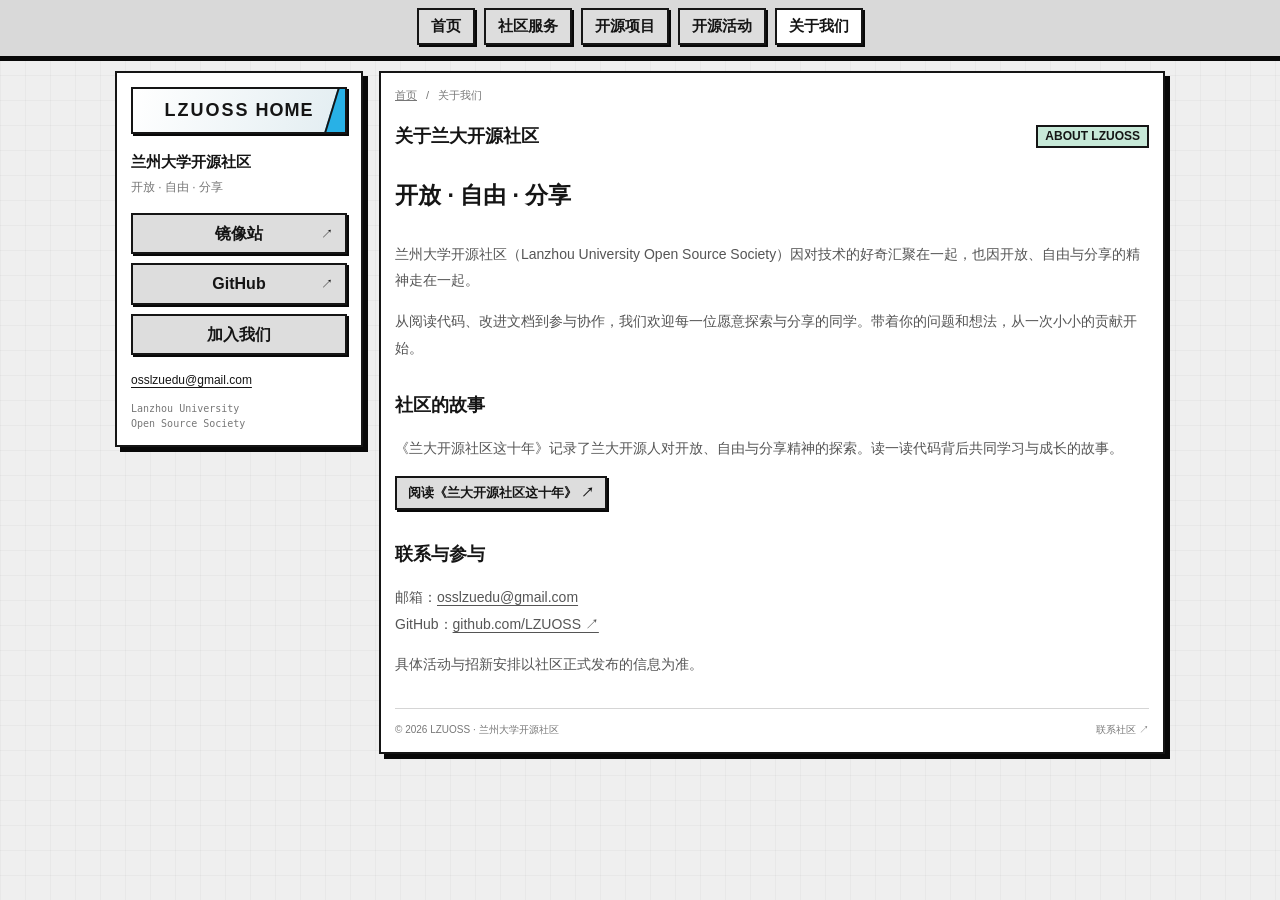
==== about.html @ da57631e "Update Site source" ====
<!doctype html>
<html lang="zh-CN"><head><meta charset="UTF-8"><meta name="viewport" content="width=device-width, initial-scale=1"><title>关于我们 · 兰州大学开源社区</title><meta name="description" content="兰州大学开源社区。镜像服务、开源项目与开源活动日历。"><meta name="theme-color" content="#dddddd"><link rel="icon" href="assets/oss-logo.png"><link rel="stylesheet" href="assets/style.css"><script src="assets/common.js" defer></script></head>
<body><a class="skip" href="#main">跳转至主要内容</a>
<header class="topbar"><nav aria-label="主导航"><a class="category" href="index.html">首页</a><a class="category" href="services.html">社区服务</a><a class="category" href="projects.html">开源项目</a><a class="category" href="events.html">开源活动</a><a class="category active" href="about.html" aria-current="page">关于我们</a></nav></header>
<div class="layout"><aside class="sidebar panel" aria-label="社区导航"><a class="wordmark" href="index.html" aria-label="兰州大学开源社区首页">LZUOSS<span> HOME</span></a><p class="sidebar-intro">兰州大学开源社区<br><span>开放 · 自由 · 分享</span></p><nav class="side-nav" aria-label="快捷导航"><a class="side-button" href="https://mirror.lzu.edu.cn/" target="_blank" rel="noopener noreferrer">镜像站 <span>↗</span></a><a class="side-button" href="https://github.com/LZUOSS" target="_blank" rel="noopener noreferrer">GitHub <span>↗</span></a><button class="side-button" id="join-button">加入我们</button></nav><a class="sidebar-email" href="mailto:osslzuedu@gmail.com">osslzuedu@gmail.com</a><p class="sidebar-english">Lanzhou University<br>Open Source Society</p></aside>
<main class="panel content" id="main"><nav class="breadcrumb" aria-label="当前位置"><a href="index.html">首页</a><span>/</span><span aria-current="page">关于我们</span></nav><div class="content-heading"><h1>关于兰大开源社区</h1><span class="badge">ABOUT LZUOSS</span></div><div class="about-body"><p class="home-lead">开放 · 自由 · 分享</p><p>兰州大学开源社区（Lanzhou University Open Source Society）因对技术的好奇汇聚在一起，也因开放、自由与分享的精神走在一起。</p><p>从阅读代码、改进文档到参与协作，我们欢迎每一位愿意探索与分享的同学。带着你的问题和想法，从一次小小的贡献开始。</p><h2>社区的故事</h2><p>《兰大开源社区这十年》记录了兰大开源人对开放、自由与分享精神的探索。读一读代码背后共同学习与成长的故事。</p><a class="action" href="https://github.com/LZUOSS/lzuoss-decade" target="_blank" rel="noopener noreferrer">阅读《兰大开源社区这十年》 ↗</a><h2>联系与参与</h2><p>邮箱：<a href="mailto:osslzuedu@gmail.com">osslzuedu@gmail.com</a><br>GitHub：<a href="https://github.com/LZUOSS" target="_blank" rel="noopener noreferrer">github.com/LZUOSS ↗</a></p><p>具体活动与招新安排以社区正式发布的信息为准。</p></div><footer class="content-footer"><span>© 2026 LZUOSS · 兰州大学开源社区</span><a href="mailto:osslzuedu@gmail.com">联系社区 ↗</a></footer></main></div>
<dialog id="join-dialog" aria-labelledby="join-title"><div class="dialog-heading"><h2 id="join-title">加入兰大开源社区</h2><button id="close-dialog" aria-label="关闭">×</button></div><p>从阅读一个项目、提出一个问题开始。<br>带着你的好奇心，和我们一起探索开源。</p><a class="action" href="https://github.com/LZUOSS" target="_blank" rel="noopener noreferrer">访问社区 GitHub ↗</a><p class="contact">联系邮箱：<a href="mailto:osslzuedu@gmail.com">osslzuedu@gmail.com</a></p></dialog>
</body></html>
---- assets/style.css ----
:root{--ink:#151515;--gray:#ddd;--mint:#c7e9d8;--blue:#28b1e6;--border:2px solid var(--ink);--shadow:5px 5px 0 #080808}*{box-sizing:border-box}body{margin:0;background-color:#efefef;background-image:linear-gradient(#00000008 1px,transparent 1px),linear-gradient(90deg,#00000008 1px,transparent 1px);background-size:25px 25px;color:var(--ink);font-family:Arial,"PingFang SC","Microsoft YaHei",sans-serif;font-size:16px;line-height:1.6}button,input{font:inherit;color:inherit}button,a{ -webkit-tap-highlight-color:transparent}button{cursor:pointer}a{color:inherit;text-decoration:none}button,a,input{border-radius:0}button:focus-visible,a:focus-visible,input:focus-visible{outline:3px solid var(--blue);outline-offset:4px}button:disabled{cursor:default;color:#888;border-color:#888;box-shadow:2px 2px 0 #888;background:#fff}button:not(:disabled):hover,.side-button:hover,.action:hover{background:#e4f2f7}button:not(:disabled):active,.side-button:active,.action:active{transform:translate(2px,2px);box-shadow:1px 1px 0 #000}.skip{position:fixed;left:12px;top:-80px;z-index:10;padding:8px;background:#fff;border:var(--border)}.skip:focus{top:10px}.topbar{background:#d9d9d9;border-bottom:5px solid #080808;min-height:58px;padding:8px 20px 11px}.topbar nav{display:flex;justify-content:center;gap:9px;flex-wrap:wrap}.category{border:var(--border);background:var(--gray);box-shadow:2px 2px 0 #080808;padding:4px 12px;font-size:15px;font-weight:700;line-height:1.65}.category.active{background:#fff}.layout{max-width:1050px;margin:10px auto 30px;display:grid;grid-template-columns:248px minmax(0,1fr);gap:16px;align-items:start}.panel{background:#fff;border:var(--border);box-shadow:var(--shadow)}.sidebar{padding:14px;position:sticky;top:12px}.wordmark{display:block;position:relative;isolation:isolate;overflow:hidden;background:linear-gradient(110deg,#fff,#e2edf1);border:var(--border);box-shadow:2px 2px 0 #080808;padding:7px 9px;text-align:center;font-size:18px;letter-spacing:2px;font-weight:900;margin-bottom:16px}.wordmark:after{content:"";background:var(--blue);position:absolute;right:-8px;top:-2px;width:20px;height:calc(100% + 4px);border-left:2px solid;transform:skew(-17deg);z-index:-1}.wordmark span{letter-spacing:1px}.side-nav{display:flex;flex-direction:column;gap:9px}.side-button{display:block;border:var(--border);background:var(--gray);box-shadow:2px 2px 0 #080808;text-align:center;font-weight:700;padding:6px 10px;line-height:1.6;position:relative;width:100%;font-size:16px}.side-button.selected{background:#fff;box-shadow:none}.side-button span{position:absolute;right:12px;font-weight:400;font-size:12px;top:10px}.sidebar-note{font-size:13px;color:#6b6b6b;margin:15px 0 0}.sidebar-english{font-family:monospace;font-size:10px;color:#777;line-height:1.5;margin:8px 0 0}.content{padding:14px;min-width:0}.content-heading{display:flex;align-items:center;justify-content:space-between;gap:12px}.content h1{font-size:18px;line-height:1.6;margin:0;font-weight:700}.badge{display:inline-block;white-space:nowrap;background:var(--mint);border:var(--border);font-size:12px;font-weight:700;line-height:1.4;padding:1px 7px}.subtitle{font-size:12px;color:#707070;margin:3px 0 8px}.sort-area{margin-bottom:20px}.sort-label{display:block;font-size:12px;color:#666;line-height:1.4;margin:0 0 3px}.sort-controls{display:inline-flex;border:var(--border);background:#e7e7e7;padding:2px;box-shadow:2px 2px 0 #080808;max-width:100%;flex-wrap:wrap}.sort-controls button{font-size:13px;line-height:1.6;font-weight:700;background:transparent;border:2px solid transparent;padding:3px 8px}.sort-controls button.active{border-color:#151515;background:#fff}.entry{border:var(--border);box-shadow:var(--shadow);background:#fff;padding:14px;margin-bottom:25px}.entry-heading{display:flex;align-items:center;gap:12px;flex-wrap:wrap}.author{font-size:15px;font-weight:700;background:#f6f6f6;border:var(--border);box-shadow:2px 2px 0 #080808;line-height:1.6;padding:4px 10px;flex-shrink:0}.entry h2{font-size:17px;line-height:1.6;margin:0;flex:1}.entry .badge{margin-left:auto;font-size:11px;padding:0 7px}.entry-description{margin:12px 0 14px;font-size:15px;line-height:1.7;overflow-wrap:anywhere}.entry-meta{font-size:12px;color:#777;margin-bottom:7px;display:flex;gap:16px;flex-wrap:wrap}.entry-actions{display:flex;gap:8px;align-items:center;flex-wrap:wrap}.action{border:var(--border);box-shadow:2px 2px 0 #080808;padding:5px 11px;font-weight:700;font-size:14px;line-height:1.6;background:var(--gray);display:inline-block}.action.primary{background:#f5f5f5}.entry-details{font-size:13px;background:#f2f2f2;border:var(--border);padding:12px;margin-top:14px;overflow-wrap:anywhere}.entry-details p{margin:0 0 6px}.entry-details a{color:#155f83;text-decoration:underline;text-underline-offset:3px}.pagination{display:flex;gap:10px;align-items:center;margin-top:-10px}.pagination button{border:var(--border);background:var(--gray);box-shadow:2px 2px 0 #080808;padding:5px 12px;font-weight:700;font-size:15px;line-height:1.6}.pagination span{font-size:14px}.content-footer{display:flex;justify-content:space-between;gap:10px;border-top:1px solid #d5d5d5;padding-top:13px;margin-top:20px;font-size:10px;color:#777}.content-footer a:hover{text-decoration:underline}#search-box{border:var(--border);background:#eef6f8;padding:12px;margin:12px 0 15px}#search-box label{font-size:13px;font-weight:bold}.search-row{display:flex;gap:8px;margin-top:7px}input{width:100%;min-width:0;background:#fff;border:var(--border);padding:6px 8px;font-size:14px}.search-row button{border:var(--border);background:#ddd;font-size:13px;white-space:nowrap;padding:4px 10px}#empty{border:var(--border);padding:24px;font-size:14px;margin-bottom:25px}dialog{border:var(--border);box-shadow:7px 7px 0 #000;background:#fff;max-width:480px;width:calc(100% - 40px);padding:22px}dialog::backdrop{background:#0005}.dialog-heading{display:flex;align-items:center;justify-content:space-between;gap:20px}.dialog-heading h2{margin:0;font-size:20px}.dialog-heading button{border:var(--border);background:#ddd;font-size:22px;line-height:1;width:32px;height:32px}dialog p{font-size:14px;line-height:1.9}dialog .contact{font-size:12px;margin-bottom:0;overflow-wrap:anywhere}dialog .contact a{text-decoration:underline}.noscript{text-align:center}[hidden]{display:none!important}@media(min-width:1600px){.layout{max-width:1330px;grid-template-columns:315px minmax(0,1fr);gap:20px;margin-top:12px}.topbar{padding:9px 20px 13px;min-height:72px;border-bottom-width:6px}.category{font-size:18px;padding:6px 15px}.sidebar{padding:18px}.wordmark{font-size:22px;padding:8px;margin-bottom:19px}.side-button{font-size:19px;padding:8px}.side-nav{gap:11px}.sidebar-note{font-size:15px}.sidebar-english{font-size:12px}.content{padding:18px}.content h1{font-size:21px}.badge{font-size:14px}.subtitle{font-size:14px;margin-bottom:12px}.sort-label{font-size:14px}.sort-controls button{font-size:16px;padding:4px 10px}.sort-area{margin-bottom:25px}.entry{padding:18px;margin-bottom:31px}.author{font-size:18px;padding:6px 12px}.entry h2{font-size:20px}.entry .badge{font-size:13px}.entry-description{font-size:18px;margin:14px 0 18px}.entry-meta{font-size:14px}.action{font-size:17px;padding:6px 13px}.entry-details{font-size:15px}.pagination button{font-size:18px}.pagination span{font-size:17px}.content-footer{font-size:12px}}@media(max-width:1100px){.layout{margin-left:20px;margin-right:25px}}@media(max-width:760px){.topbar{padding:10px 12px 13px}.topbar nav{gap:8px}.category{font-size:13px;padding:4px 9px}.layout{grid-template-columns:1fr;margin:14px 15px 25px 12px;gap:16px}.sidebar{position:static;padding:12px}.wordmark{max-width:245px;margin:0 auto 14px}.side-nav{display:grid;grid-template-columns:repeat(5,minmax(0,1fr));gap:6px}.side-button{font-size:12px;padding:6px 2px;white-space:nowrap}.side-button span{display:none}.sidebar-note{text-align:center;font-size:11px;margin:12px 0 0}.sidebar-english{display:none}.content{padding:12px}.content-heading{align-items:flex-start}.content h1{font-size:18px}.badge{font-size:10px;padding:2px 4px;margin-top:3px}.subtitle{font-size:11px;margin-top:5px}.sort-controls button{font-size:11px;padding:4px 6px}.sort-area{margin-bottom:18px}.entry{padding:12px;margin-bottom:20px}.entry-heading{gap:9px}.author{font-size:12px;padding:4px 7px}.entry h2{font-size:15px;min-width:90px}.entry .badge{font-size:9px}.entry-description{font-size:13px;line-height:1.8}.entry-meta{font-size:10px;gap:10px}.action{font-size:12px;padding:5px 9px}.pagination{margin-top:0}.pagination button{font-size:13px}.content-footer{font-size:9px;flex-wrap:wrap}}@media(prefers-reduced-motion:reduce){*{scroll-behavior:auto!important}}
/* Simplified community homepage and sourced event calendar. */
html{scroll-padding-top:20px}.topbar .category{display:block}.sidebar-intro{font-size:15px;font-weight:700;margin:0 0 15px}.sidebar-intro span{font-size:12px;font-weight:400;color:#777}.sidebar-email{display:block;font-size:12px;margin:16px 0 10px;text-decoration:underline;text-underline-offset:3px;overflow-wrap:anywhere}.community-links{display:grid;grid-template-columns:1fr 1fr;gap:12px;margin:18px 0 28px}.compact-entry{border:var(--border);box-shadow:3px 3px 0 #080808;padding:13px;background:#f6f6f6}.compact-entry h2{font-size:16px;margin:4px 0}.compact-entry p{font-size:12px;line-height:1.8;margin:6px 0 10px;color:#555}.compact-entry a{font-size:12px;font-weight:700;text-decoration:underline;text-underline-offset:3px}.mini-label{font-size:10px;color:#666}.compact-projects{display:flex;flex-wrap:wrap;gap:10px}.events-section{border-top:2px solid;padding-top:20px}.events-section h2,.about-section h2{font-size:18px;margin:0}.event-toolbar{display:flex;justify-content:space-between;gap:10px;align-items:center;flex-wrap:wrap;margin:14px 0}.archive-toggle{display:flex;align-items:center;font-size:12px;gap:5px;white-space:nowrap}.archive-toggle input{width:15px;height:15px;accent-color:#111}.search-label{position:absolute;width:1px;height:1px;overflow:hidden;clip-path:inset(50%)}#event-search{font-size:13px;padding:7px 9px}.data-status{font-size:10px;color:#777;margin:10px 0 16px}.event-card{padding:14px;margin-bottom:22px}.event-type{border:var(--border);background:#f1f1f1;padding:2px 7px;font-size:11px;font-weight:700}.event-card .entry-heading{gap:9px;align-items:flex-start}.event-card h3{flex:1;min-width:140px;font-size:16px;line-height:1.6;margin:0}.event-card .countdown{white-space:nowrap;flex-shrink:0}.event-card .entry-description{font-size:13px;line-height:1.8;margin:12px 0}.event-deadline{display:flex;flex-wrap:wrap;gap:5px 12px;font-size:12px;background:#f2f2f2;padding:8px;border-left:3px solid #151515;margin-bottom:12px}.event-deadline time{font-variant-numeric:tabular-nums}.event-card .entry-meta{font-size:10px;gap:6px 12px}.event-card .action{font-size:12px}.timeline{border-top:1px dashed #aaa;margin-top:14px;padding-top:8px;font-size:11px;color:#666}.timeline summary,.sources summary{cursor:pointer;font-weight:700;color:#333}.timeline ul{padding-left:18px;margin:8px 0}.timeline p{margin:6px 0}.timeline a,.sources a{color:#185f7d;text-decoration:underline;text-underline-offset:3px;overflow-wrap:anywhere}.sources{font-size:11px;line-height:1.9;margin:20px 0;background:#f4f4f4;border:var(--border);padding:12px}.sources p{margin:8px 0}.about-section{border-top:2px solid;padding-top:20px;margin-top:25px}.about-section p{font-size:13px;line-height:1.9;color:#555}.about-section .action{font-size:12px}.event-empty{border:var(--border);padding:20px;font-size:13px;background:#f6f6f6}.event-empty a{text-decoration:underline}@media(min-width:1600px){.event-card h3{font-size:19px}.event-card .entry-description{font-size:16px}.event-card .action{font-size:14px}.event-deadline{font-size:14px}.event-card .entry-meta,.timeline,.sources,.data-status{font-size:12px}.compact-entry h2{font-size:19px}.compact-entry p,.compact-entry a{font-size:14px}}@media(max-width:760px){.side-nav{grid-template-columns:repeat(3,minmax(0,1fr))}.sidebar-intro{text-align:center;font-size:14px;margin-bottom:12px}.sidebar-email{text-align:center;margin:12px 0 0;font-size:11px}.community-links{gap:10px;margin-top:15px}.compact-entry{padding:10px}.compact-entry h2{font-size:14px}.compact-entry p,.compact-entry a{font-size:11px}.events-section h2{font-size:16px}.event-card h3{font-size:15px}.event-card .entry-heading{position:relative}.event-card .countdown{margin-left:0;font-size:10px}.event-type{font-size:10px}.event-toolbar{gap:12px}.archive-toggle{font-size:11px}.event-deadline{font-size:11px}.about-section .action{font-size:11px;white-space:normal}}@media(max-width:370px){.community-links{grid-template-columns:1fr}}
/* Separate document pages; only the event page loads activity data. */
.content{min-height:470px}.breadcrumb{display:flex;gap:9px;font-size:11px;color:#777;margin-bottom:18px}.breadcrumb a{text-decoration:underline}.events-section.standalone{border:0;padding-top:0}.events-section h1{font-size:18px;margin:0}.home-welcome{padding:12px 0 25px}.home-welcome h1{font-size:30px;margin:22px 0 14px;line-height:1.5}.home-lead{font-size:20px;line-height:1.8;font-weight:700}.home-welcome>p:not(.home-lead){font-size:14px;color:#555;line-height:1.9;max-width:560px}.page-directory{display:grid;grid-template-columns:1fr 1fr;gap:16px;margin-bottom:25px}.page-directory>a{position:relative;display:block;border:var(--border);box-shadow:4px 4px 0 #080808;padding:18px;background:#f6f6f6}.page-directory>a:hover{background:#e4f2f7}.page-directory span{font-size:10px;color:#666;letter-spacing:.04em}.page-directory strong{display:block;font-size:17px;margin-top:7px}.page-directory p{font-size:12px;color:#666;margin:8px 18px 0 0}.page-directory b{position:absolute;right:14px;bottom:15px;font-size:20px;font-weight:400}.directory-card{margin-top:22px}.directory-card>.badge{float:right;margin-left:15px}.directory-card h2{font-size:20px;margin:0 0 12px}.directory-card p,.page-note p,.about-body>p{font-size:14px;line-height:1.9;color:#555}.directory-card .action{font-size:13px}.page-note{border-top:2px solid;padding-top:17px;margin-top:30px}.page-note h2,.about-body h2{font-size:18px}.page-note a,.about-body>p a{text-decoration:underline;text-underline-offset:3px}.about-body h2{margin-top:30px}.about-body>.home-lead{font-size:23px;color:#151515}.about-body>.action{font-size:13px}.topbar nav{gap:9px}.content-footer{margin-top:30px}@media(max-width:760px){.home-welcome{padding-top:5px}.home-welcome h1{font-size:24px;margin-top:20px}.home-welcome .home-lead{font-size:18px}.home-welcome>p:not(.home-lead){font-size:13px}.page-directory{gap:12px}.page-directory>a{padding:13px}.page-directory strong{font-size:14px}.page-directory p{font-size:11px}.page-directory span{font-size:8px}.page-directory b{font-size:17px;right:10px;bottom:12px}.directory-card h2{font-size:17px}.directory-card p,.page-note p,.about-body>p{font-size:13px}.directory-card>.badge{float:none;margin:0 0 9px}.events-section h1{font-size:16px}.breadcrumb{margin-bottom:15px}.topbar .category{font-size:12px;padding:4px 8px}}
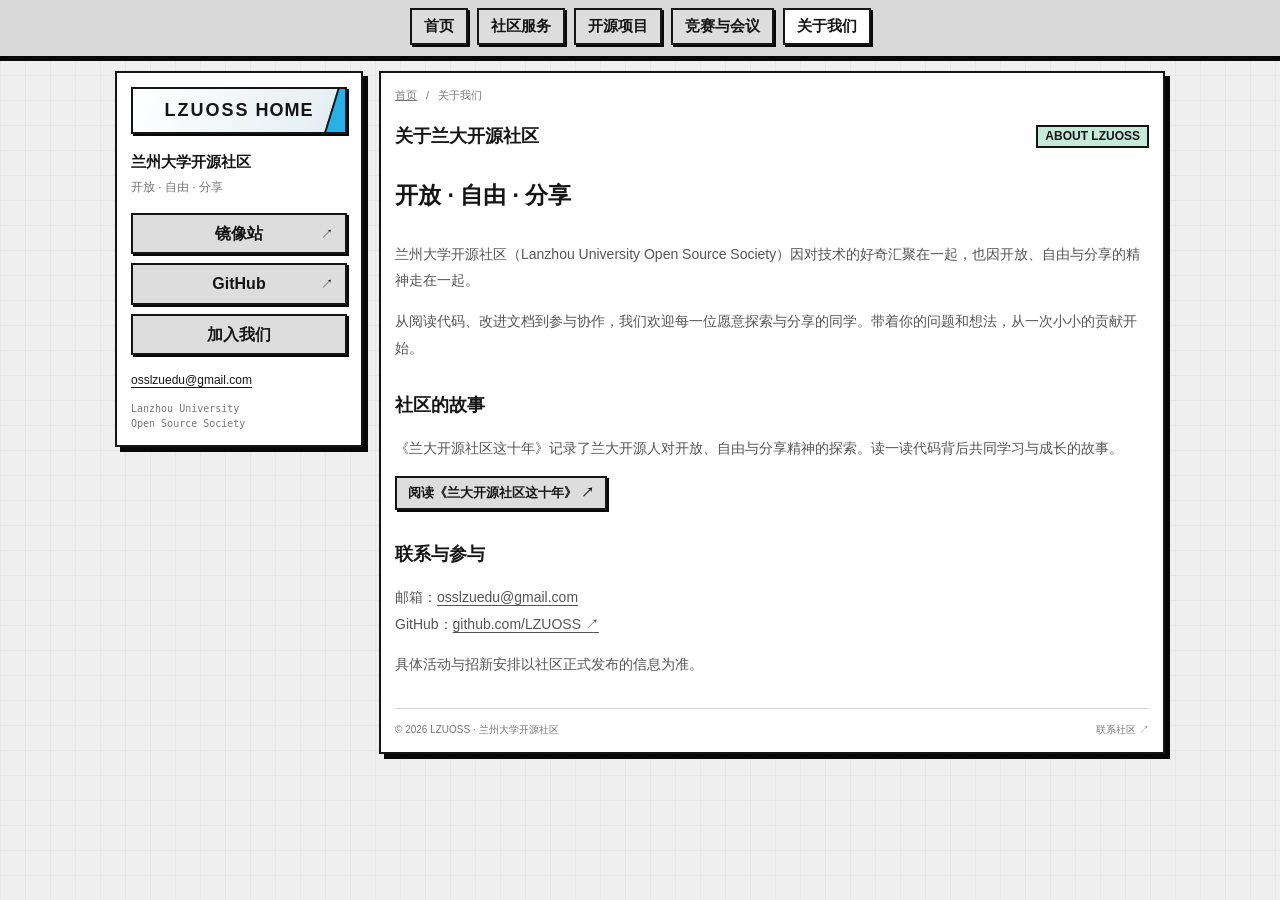
==== commit 6fb5b0ef: "Update Site source" ====
--- a/about.html
+++ b/about.html
@@ -1,7 +1,7 @@
 <!doctype html>
 <html lang="zh-CN"><head><meta charset="UTF-8"><meta name="viewport" content="width=device-width, initial-scale=1"><title>关于我们 · 兰州大学开源社区</title><meta name="description" content="兰州大学开源社区。镜像服务、开源项目与开源活动日历。"><meta name="theme-color" content="#dddddd"><link rel="icon" href="assets/oss-logo.png"><link rel="stylesheet" href="assets/style.css"><script src="assets/common.js" defer></script></head>
 <body><a class="skip" href="#main">跳转至主要内容</a>
-<header class="topbar"><nav aria-label="主导航"><a class="category" href="index.html">首页</a><a class="category" href="services.html">社区服务</a><a class="category" href="projects.html">开源项目</a><a class="category" href="events.html">开源活动</a><a class="category active" href="about.html" aria-current="page">关于我们</a></nav></header>
+<header class="topbar"><nav aria-label="主导航"><a class="category" href="index.html">首页</a><a class="category" href="services.html">社区服务</a><a class="category" href="projects.html">开源项目</a><a class="category" href="events.html">竞赛与会议</a><a class="category active" href="about.html" aria-current="page">关于我们</a></nav></header>
 <div class="layout"><aside class="sidebar panel" aria-label="社区导航"><a class="wordmark" href="index.html" aria-label="兰州大学开源社区首页">LZUOSS<span> HOME</span></a><p class="sidebar-intro">兰州大学开源社区<br><span>开放 · 自由 · 分享</span></p><nav class="side-nav" aria-label="快捷导航"><a class="side-button" href="https://mirror.lzu.edu.cn/" target="_blank" rel="noopener noreferrer">镜像站 <span>↗</span></a><a class="side-button" href="https://github.com/LZUOSS" target="_blank" rel="noopener noreferrer">GitHub <span>↗</span></a><button class="side-button" id="join-button">加入我们</button></nav><a class="sidebar-email" href="mailto:osslzuedu@gmail.com">osslzuedu@gmail.com</a><p class="sidebar-english">Lanzhou University<br>Open Source Society</p></aside>
 <main class="panel content" id="main"><nav class="breadcrumb" aria-label="当前位置"><a href="index.html">首页</a><span>/</span><span aria-current="page">关于我们</span></nav><div class="content-heading"><h1>关于兰大开源社区</h1><span class="badge">ABOUT LZUOSS</span></div><div class="about-body"><p class="home-lead">开放 · 自由 · 分享</p><p>兰州大学开源社区（Lanzhou University Open Source Society）因对技术的好奇汇聚在一起，也因开放、自由与分享的精神走在一起。</p><p>从阅读代码、改进文档到参与协作，我们欢迎每一位愿意探索与分享的同学。带着你的问题和想法，从一次小小的贡献开始。</p><h2>社区的故事</h2><p>《兰大开源社区这十年》记录了兰大开源人对开放、自由与分享精神的探索。读一读代码背后共同学习与成长的故事。</p><a class="action" href="https://github.com/LZUOSS/lzuoss-decade" target="_blank" rel="noopener noreferrer">阅读《兰大开源社区这十年》 ↗</a><h2>联系与参与</h2><p>邮箱：<a href="mailto:osslzuedu@gmail.com">osslzuedu@gmail.com</a><br>GitHub：<a href="https://github.com/LZUOSS" target="_blank" rel="noopener noreferrer">github.com/LZUOSS ↗</a></p><p>具体活动与招新安排以社区正式发布的信息为准。</p></div><footer class="content-footer"><span>© 2026 LZUOSS · 兰州大学开源社区</span><a href="mailto:osslzuedu@gmail.com">联系社区 ↗</a></footer></main></div>
 <dialog id="join-dialog" aria-labelledby="join-title"><div class="dialog-heading"><h2 id="join-title">加入兰大开源社区</h2><button id="close-dialog" aria-label="关闭">×</button></div><p>从阅读一个项目、提出一个问题开始。<br>带着你的好奇心，和我们一起探索开源。</p><a class="action" href="https://github.com/LZUOSS" target="_blank" rel="noopener noreferrer">访问社区 GitHub ↗</a><p class="contact">联系邮箱：<a href="mailto:osslzuedu@gmail.com">osslzuedu@gmail.com</a></p></dialog>
--- a/assets/style.css
+++ b/assets/style.css
@@ -3,3 +3,4 @@
 html{scroll-padding-top:20px}.topbar .category{display:block}.sidebar-intro{font-size:15px;font-weight:700;margin:0 0 15px}.sidebar-intro span{font-size:12px;font-weight:400;color:#777}.sidebar-email{display:block;font-size:12px;margin:16px 0 10px;text-decoration:underline;text-underline-offset:3px;overflow-wrap:anywhere}.community-links{display:grid;grid-template-columns:1fr 1fr;gap:12px;margin:18px 0 28px}.compact-entry{border:var(--border);box-shadow:3px 3px 0 #080808;padding:13px;background:#f6f6f6}.compact-entry h2{font-size:16px;margin:4px 0}.compact-entry p{font-size:12px;line-height:1.8;margin:6px 0 10px;color:#555}.compact-entry a{font-size:12px;font-weight:700;text-decoration:underline;text-underline-offset:3px}.mini-label{font-size:10px;color:#666}.compact-projects{display:flex;flex-wrap:wrap;gap:10px}.events-section{border-top:2px solid;padding-top:20px}.events-section h2,.about-section h2{font-size:18px;margin:0}.event-toolbar{display:flex;justify-content:space-between;gap:10px;align-items:center;flex-wrap:wrap;margin:14px 0}.archive-toggle{display:flex;align-items:center;font-size:12px;gap:5px;white-space:nowrap}.archive-toggle input{width:15px;height:15px;accent-color:#111}.search-label{position:absolute;width:1px;height:1px;overflow:hidden;clip-path:inset(50%)}#event-search{font-size:13px;padding:7px 9px}.data-status{font-size:10px;color:#777;margin:10px 0 16px}.event-card{padding:14px;margin-bottom:22px}.event-type{border:var(--border);background:#f1f1f1;padding:2px 7px;font-size:11px;font-weight:700}.event-card .entry-heading{gap:9px;align-items:flex-start}.event-card h3{flex:1;min-width:140px;font-size:16px;line-height:1.6;margin:0}.event-card .countdown{white-space:nowrap;flex-shrink:0}.event-card .entry-description{font-size:13px;line-height:1.8;margin:12px 0}.event-deadline{display:flex;flex-wrap:wrap;gap:5px 12px;font-size:12px;background:#f2f2f2;padding:8px;border-left:3px solid #151515;margin-bottom:12px}.event-deadline time{font-variant-numeric:tabular-nums}.event-card .entry-meta{font-size:10px;gap:6px 12px}.event-card .action{font-size:12px}.timeline{border-top:1px dashed #aaa;margin-top:14px;padding-top:8px;font-size:11px;color:#666}.timeline summary,.sources summary{cursor:pointer;font-weight:700;color:#333}.timeline ul{padding-left:18px;margin:8px 0}.timeline p{margin:6px 0}.timeline a,.sources a{color:#185f7d;text-decoration:underline;text-underline-offset:3px;overflow-wrap:anywhere}.sources{font-size:11px;line-height:1.9;margin:20px 0;background:#f4f4f4;border:var(--border);padding:12px}.sources p{margin:8px 0}.about-section{border-top:2px solid;padding-top:20px;margin-top:25px}.about-section p{font-size:13px;line-height:1.9;color:#555}.about-section .action{font-size:12px}.event-empty{border:var(--border);padding:20px;font-size:13px;background:#f6f6f6}.event-empty a{text-decoration:underline}@media(min-width:1600px){.event-card h3{font-size:19px}.event-card .entry-description{font-size:16px}.event-card .action{font-size:14px}.event-deadline{font-size:14px}.event-card .entry-meta,.timeline,.sources,.data-status{font-size:12px}.compact-entry h2{font-size:19px}.compact-entry p,.compact-entry a{font-size:14px}}@media(max-width:760px){.side-nav{grid-template-columns:repeat(3,minmax(0,1fr))}.sidebar-intro{text-align:center;font-size:14px;margin-bottom:12px}.sidebar-email{text-align:center;margin:12px 0 0;font-size:11px}.community-links{gap:10px;margin-top:15px}.compact-entry{padding:10px}.compact-entry h2{font-size:14px}.compact-entry p,.compact-entry a{font-size:11px}.events-section h2{font-size:16px}.event-card h3{font-size:15px}.event-card .entry-heading{position:relative}.event-card .countdown{margin-left:0;font-size:10px}.event-type{font-size:10px}.event-toolbar{gap:12px}.archive-toggle{font-size:11px}.event-deadline{font-size:11px}.about-section .action{font-size:11px;white-space:normal}}@media(max-width:370px){.community-links{grid-template-columns:1fr}}
 /* Separate document pages; only the event page loads activity data. */
 .content{min-height:470px}.breadcrumb{display:flex;gap:9px;font-size:11px;color:#777;margin-bottom:18px}.breadcrumb a{text-decoration:underline}.events-section.standalone{border:0;padding-top:0}.events-section h1{font-size:18px;margin:0}.home-welcome{padding:12px 0 25px}.home-welcome h1{font-size:30px;margin:22px 0 14px;line-height:1.5}.home-lead{font-size:20px;line-height:1.8;font-weight:700}.home-welcome>p:not(.home-lead){font-size:14px;color:#555;line-height:1.9;max-width:560px}.page-directory{display:grid;grid-template-columns:1fr 1fr;gap:16px;margin-bottom:25px}.page-directory>a{position:relative;display:block;border:var(--border);box-shadow:4px 4px 0 #080808;padding:18px;background:#f6f6f6}.page-directory>a:hover{background:#e4f2f7}.page-directory span{font-size:10px;color:#666;letter-spacing:.04em}.page-directory strong{display:block;font-size:17px;margin-top:7px}.page-directory p{font-size:12px;color:#666;margin:8px 18px 0 0}.page-directory b{position:absolute;right:14px;bottom:15px;font-size:20px;font-weight:400}.directory-card{margin-top:22px}.directory-card>.badge{float:right;margin-left:15px}.directory-card h2{font-size:20px;margin:0 0 12px}.directory-card p,.page-note p,.about-body>p{font-size:14px;line-height:1.9;color:#555}.directory-card .action{font-size:13px}.page-note{border-top:2px solid;padding-top:17px;margin-top:30px}.page-note h2,.about-body h2{font-size:18px}.page-note a,.about-body>p a{text-decoration:underline;text-underline-offset:3px}.about-body h2{margin-top:30px}.about-body>.home-lead{font-size:23px;color:#151515}.about-body>.action{font-size:13px}.topbar nav{gap:9px}.content-footer{margin-top:30px}@media(max-width:760px){.home-welcome{padding-top:5px}.home-welcome h1{font-size:24px;margin-top:20px}.home-welcome .home-lead{font-size:18px}.home-welcome>p:not(.home-lead){font-size:13px}.page-directory{gap:12px}.page-directory>a{padding:13px}.page-directory strong{font-size:14px}.page-directory p{font-size:11px}.page-directory span{font-size:8px}.page-directory b{font-size:17px;right:10px;bottom:12px}.directory-card h2{font-size:17px}.directory-card p,.page-note p,.about-body>p{font-size:13px}.directory-card>.badge{float:none;margin:0 0 9px}.events-section h1{font-size:16px}.breadcrumb{margin-bottom:15px}.topbar .category{font-size:12px;padding:4px 8px}}
+.scope-row{display:flex;align-items:center;gap:10px;margin:0 0 12px;font-size:12px;color:#555}.scope-row select{border:var(--border);border-radius:0;background:#f4f4f4;color:#151515;font:inherit;padding:5px 8px;max-width:100%}.scope-row select:focus-visible{outline:3px solid var(--blue);outline-offset:3px}@media(max-width:760px){.sort-controls button{font-size:10px;padding:4px 5px}.event-toolbar{align-items:flex-start}.scope-row{font-size:11px}.events-section h1{font-size:15px}}
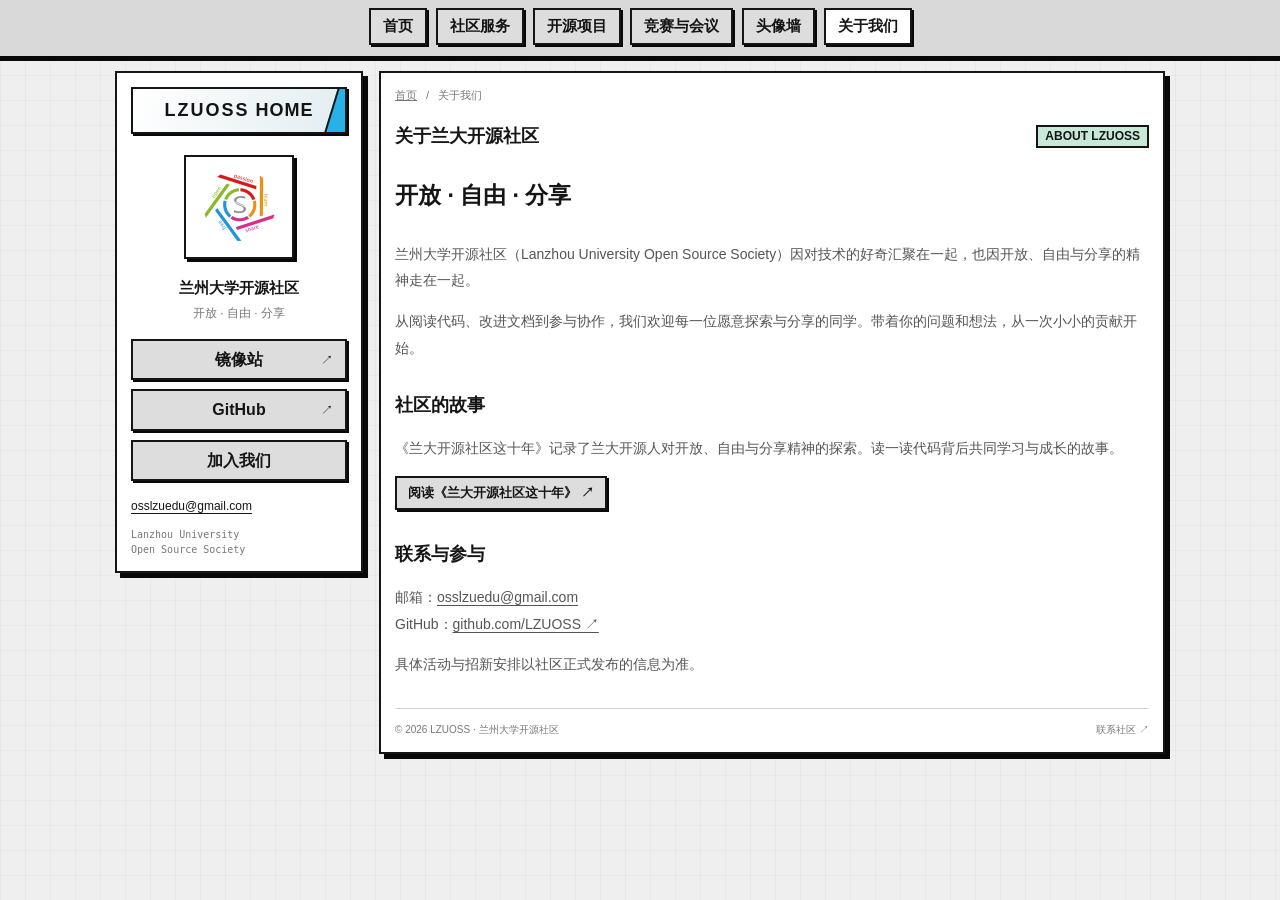
==== commit 777359d1: "Update Site source" ====
--- a/about.html
+++ b/about.html
@@ -1,8 +1,8 @@
 <!doctype html>
 <html lang="zh-CN"><head><meta charset="UTF-8"><meta name="viewport" content="width=device-width, initial-scale=1"><title>关于我们 · 兰州大学开源社区</title><meta name="description" content="兰州大学开源社区。镜像服务、开源项目与开源活动日历。"><meta name="theme-color" content="#dddddd"><link rel="icon" href="assets/oss-logo.png"><link rel="stylesheet" href="assets/style.css"><script src="assets/common.js" defer></script></head>
 <body><a class="skip" href="#main">跳转至主要内容</a>
-<header class="topbar"><nav aria-label="主导航"><a class="category" href="index.html">首页</a><a class="category" href="services.html">社区服务</a><a class="category" href="projects.html">开源项目</a><a class="category" href="events.html">竞赛与会议</a><a class="category active" href="about.html" aria-current="page">关于我们</a></nav></header>
-<div class="layout"><aside class="sidebar panel" aria-label="社区导航"><a class="wordmark" href="index.html" aria-label="兰州大学开源社区首页">LZUOSS<span> HOME</span></a><p class="sidebar-intro">兰州大学开源社区<br><span>开放 · 自由 · 分享</span></p><nav class="side-nav" aria-label="快捷导航"><a class="side-button" href="https://mirror.lzu.edu.cn/" target="_blank" rel="noopener noreferrer">镜像站 <span>↗</span></a><a class="side-button" href="https://github.com/LZUOSS" target="_blank" rel="noopener noreferrer">GitHub <span>↗</span></a><button class="side-button" id="join-button">加入我们</button></nav><a class="sidebar-email" href="mailto:osslzuedu@gmail.com">osslzuedu@gmail.com</a><p class="sidebar-english">Lanzhou University<br>Open Source Society</p></aside>
+<header class="topbar"><nav aria-label="主导航"><a class="category" href="index.html">首页</a><a class="category" href="services.html">社区服务</a><a class="category" href="projects.html">开源项目</a><a class="category" href="events.html">竞赛与会议</a><a class="category" href="members.html">头像墙</a><a class="category active" href="about.html" aria-current="page">关于我们</a></nav></header>
+<div class="layout"><aside class="sidebar panel" aria-label="社区导航"><a class="wordmark" href="index.html" aria-label="兰州大学开源社区首页">LZUOSS<span> HOME</span></a><a class="community-emblem" href="about.html" aria-label="社区徽章，了解兰州大学开源社区"><img src="assets/oss-logo.png" width="91" height="80" alt="兰州大学开源社区徽章"></a><p class="sidebar-intro">兰州大学开源社区<br><span>开放 · 自由 · 分享</span></p><nav class="side-nav" aria-label="快捷导航"><a class="side-button" href="https://mirror.lzu.edu.cn/" target="_blank" rel="noopener noreferrer">镜像站 <span>↗</span></a><a class="side-button" href="https://github.com/LZUOSS" target="_blank" rel="noopener noreferrer">GitHub <span>↗</span></a><button class="side-button" id="join-button">加入我们</button></nav><a class="sidebar-email" href="mailto:osslzuedu@gmail.com">osslzuedu@gmail.com</a><p class="sidebar-english">Lanzhou University<br>Open Source Society</p></aside>
 <main class="panel content" id="main"><nav class="breadcrumb" aria-label="当前位置"><a href="index.html">首页</a><span>/</span><span aria-current="page">关于我们</span></nav><div class="content-heading"><h1>关于兰大开源社区</h1><span class="badge">ABOUT LZUOSS</span></div><div class="about-body"><p class="home-lead">开放 · 自由 · 分享</p><p>兰州大学开源社区（Lanzhou University Open Source Society）因对技术的好奇汇聚在一起，也因开放、自由与分享的精神走在一起。</p><p>从阅读代码、改进文档到参与协作，我们欢迎每一位愿意探索与分享的同学。带着你的问题和想法，从一次小小的贡献开始。</p><h2>社区的故事</h2><p>《兰大开源社区这十年》记录了兰大开源人对开放、自由与分享精神的探索。读一读代码背后共同学习与成长的故事。</p><a class="action" href="https://github.com/LZUOSS/lzuoss-decade" target="_blank" rel="noopener noreferrer">阅读《兰大开源社区这十年》 ↗</a><h2>联系与参与</h2><p>邮箱：<a href="mailto:osslzuedu@gmail.com">osslzuedu@gmail.com</a><br>GitHub：<a href="https://github.com/LZUOSS" target="_blank" rel="noopener noreferrer">github.com/LZUOSS ↗</a></p><p>具体活动与招新安排以社区正式发布的信息为准。</p></div><footer class="content-footer"><span>© 2026 LZUOSS · 兰州大学开源社区</span><a href="mailto:osslzuedu@gmail.com">联系社区 ↗</a></footer></main></div>
 <dialog id="join-dialog" aria-labelledby="join-title"><div class="dialog-heading"><h2 id="join-title">加入兰大开源社区</h2><button id="close-dialog" aria-label="关闭">×</button></div><p>从阅读一个项目、提出一个问题开始。<br>带着你的好奇心，和我们一起探索开源。</p><a class="action" href="https://github.com/LZUOSS" target="_blank" rel="noopener noreferrer">访问社区 GitHub ↗</a><p class="contact">联系邮箱：<a href="mailto:osslzuedu@gmail.com">osslzuedu@gmail.com</a></p></dialog>
 </body></html>
--- a/assets/style.css
+++ b/assets/style.css
@@ -4,3 +4,6 @@
 /* Separate document pages; only the event page loads activity data. */
 .content{min-height:470px}.breadcrumb{display:flex;gap:9px;font-size:11px;color:#777;margin-bottom:18px}.breadcrumb a{text-decoration:underline}.events-section.standalone{border:0;padding-top:0}.events-section h1{font-size:18px;margin:0}.home-welcome{padding:12px 0 25px}.home-welcome h1{font-size:30px;margin:22px 0 14px;line-height:1.5}.home-lead{font-size:20px;line-height:1.8;font-weight:700}.home-welcome>p:not(.home-lead){font-size:14px;color:#555;line-height:1.9;max-width:560px}.page-directory{display:grid;grid-template-columns:1fr 1fr;gap:16px;margin-bottom:25px}.page-directory>a{position:relative;display:block;border:var(--border);box-shadow:4px 4px 0 #080808;padding:18px;background:#f6f6f6}.page-directory>a:hover{background:#e4f2f7}.page-directory span{font-size:10px;color:#666;letter-spacing:.04em}.page-directory strong{display:block;font-size:17px;margin-top:7px}.page-directory p{font-size:12px;color:#666;margin:8px 18px 0 0}.page-directory b{position:absolute;right:14px;bottom:15px;font-size:20px;font-weight:400}.directory-card{margin-top:22px}.directory-card>.badge{float:right;margin-left:15px}.directory-card h2{font-size:20px;margin:0 0 12px}.directory-card p,.page-note p,.about-body>p{font-size:14px;line-height:1.9;color:#555}.directory-card .action{font-size:13px}.page-note{border-top:2px solid;padding-top:17px;margin-top:30px}.page-note h2,.about-body h2{font-size:18px}.page-note a,.about-body>p a{text-decoration:underline;text-underline-offset:3px}.about-body h2{margin-top:30px}.about-body>.home-lead{font-size:23px;color:#151515}.about-body>.action{font-size:13px}.topbar nav{gap:9px}.content-footer{margin-top:30px}@media(max-width:760px){.home-welcome{padding-top:5px}.home-welcome h1{font-size:24px;margin-top:20px}.home-welcome .home-lead{font-size:18px}.home-welcome>p:not(.home-lead){font-size:13px}.page-directory{gap:12px}.page-directory>a{padding:13px}.page-directory strong{font-size:14px}.page-directory p{font-size:11px}.page-directory span{font-size:8px}.page-directory b{font-size:17px;right:10px;bottom:12px}.directory-card h2{font-size:17px}.directory-card p,.page-note p,.about-body>p{font-size:13px}.directory-card>.badge{float:none;margin:0 0 9px}.events-section h1{font-size:16px}.breadcrumb{margin-bottom:15px}.topbar .category{font-size:12px;padding:4px 8px}}
 .scope-row{display:flex;align-items:center;gap:10px;margin:0 0 12px;font-size:12px;color:#555}.scope-row select{border:var(--border);border-radius:0;background:#f4f4f4;color:#151515;font:inherit;padding:5px 8px;max-width:100%}.scope-row select:focus-visible{outline:3px solid var(--blue);outline-offset:3px}@media(max-width:760px){.sort-controls button{font-size:10px;padding:4px 5px}.event-toolbar{align-items:flex-start}.scope-row{font-size:11px}.events-section h1{font-size:15px}}
+.view-select{display:flex;align-items:center;gap:6px;font-size:11px;color:#555}.view-select select{border:var(--border);border-radius:0;background:#fff;color:#151515;padding:4px 6px;font:inherit;max-width:100%}.status-note{font-size:11px;color:#665737;line-height:1.8;padding:8px 10px;background:#fff9e8;border:1px solid #d9cba6;margin:0 0 12px}.badge-uncertain{background:#f6dfab}.uncertain-note{background:#fff7e8}.view-select select:focus-visible{outline:3px solid var(--blue);outline-offset:3px}@media(max-width:760px){.view-select{font-size:10px}.status-note{font-size:10px}}
+/* The community emblem and public member wall share the site's hard borders. */
+.community-emblem{display:flex;align-items:center;justify-content:center;width:110px;height:104px;margin:21px auto 17px;border:var(--border);box-shadow:3px 3px 0 #080808;background:#fff}.community-emblem img{display:block;object-fit:contain;max-width:calc(100% - 12px);height:auto}.sidebar-intro{text-align:center}.wall-lead{font-size:24px;font-weight:700;line-height:1.7;margin:22px 0 10px}.wall-description{font-size:13px;color:#666;line-height:1.9;margin-bottom:22px}.wall-search{display:flex;align-items:center;gap:12px;background:#f4f4f4;border:var(--border);padding:10px;margin-bottom:23px}.wall-search label{font-size:12px;font-weight:700;white-space:nowrap}.wall-search input{font-size:13px;padding:6px 8px}.member-grid{display:grid;grid-template-columns:repeat(4,minmax(0,1fr));gap:16px}.member-card{display:flex;flex-direction:column;align-items:center;border:var(--border);box-shadow:3px 3px 0 #080808;background:#fff;padding:17px 9px 12px;min-width:0;text-align:center}.member-card:hover{background:#edf8f2}.member-card:active{transform:translate(2px,2px);box-shadow:1px 1px 0 #080808}.avatar-frame{position:relative;width:110px;height:110px;border:var(--border);background:#dceef2;display:flex;align-items:center;justify-content:center;overflow:hidden}.avatar-frame img{position:relative;display:block;width:100%;height:100%;object-fit:cover;z-index:1}.avatar-fallback{position:absolute;font-size:32px;font-weight:800;color:#295166}.member-card strong{display:block;margin-top:12px;font-size:12px;overflow-wrap:anywhere;line-height:1.7;max-width:100%}.member-profile{font-size:10px;color:#6d6d6d;margin-top:5px}.member-profile span{margin-left:10px}.wall-footer{margin-top:25px;padding:12px;border:var(--border);background:#f4f4f4;font-size:11px;color:#666;line-height:1.8}.wall-footer p{margin:4px 0}.wall-footer a{text-decoration:underline;text-underline-offset:3px}@media(min-width:1600px){.avatar-frame{width:140px;height:140px}.member-card strong{font-size:14px}.member-profile{font-size:12px}.wall-description{font-size:15px}}@media(max-width:1000px) and (min-width:761px){.member-grid{grid-template-columns:repeat(3,minmax(0,1fr))}.avatar-frame{width:100px;height:100px}}@media(max-width:760px){.community-emblem{width:90px;height:84px;margin:16px auto 12px}.community-emblem img{width:73px}.member-grid{grid-template-columns:repeat(3,minmax(0,1fr));gap:12px}.member-card{padding:12px 5px 10px}.avatar-frame{width:85px;height:85px;max-width:100%}.member-card strong{font-size:11px}.wall-lead{font-size:20px}.wall-description{font-size:12px}.wall-search{gap:8px;padding:8px}.wall-search label{font-size:11px}.wall-search input{font-size:12px}.wall-footer{font-size:10px}.topbar nav{gap:8px}}@media(max-width:440px){.member-grid{grid-template-columns:repeat(2,minmax(0,1fr))}.avatar-frame{width:102px;height:102px}.member-card strong{font-size:12px}.wall-lead{font-size:18px}}
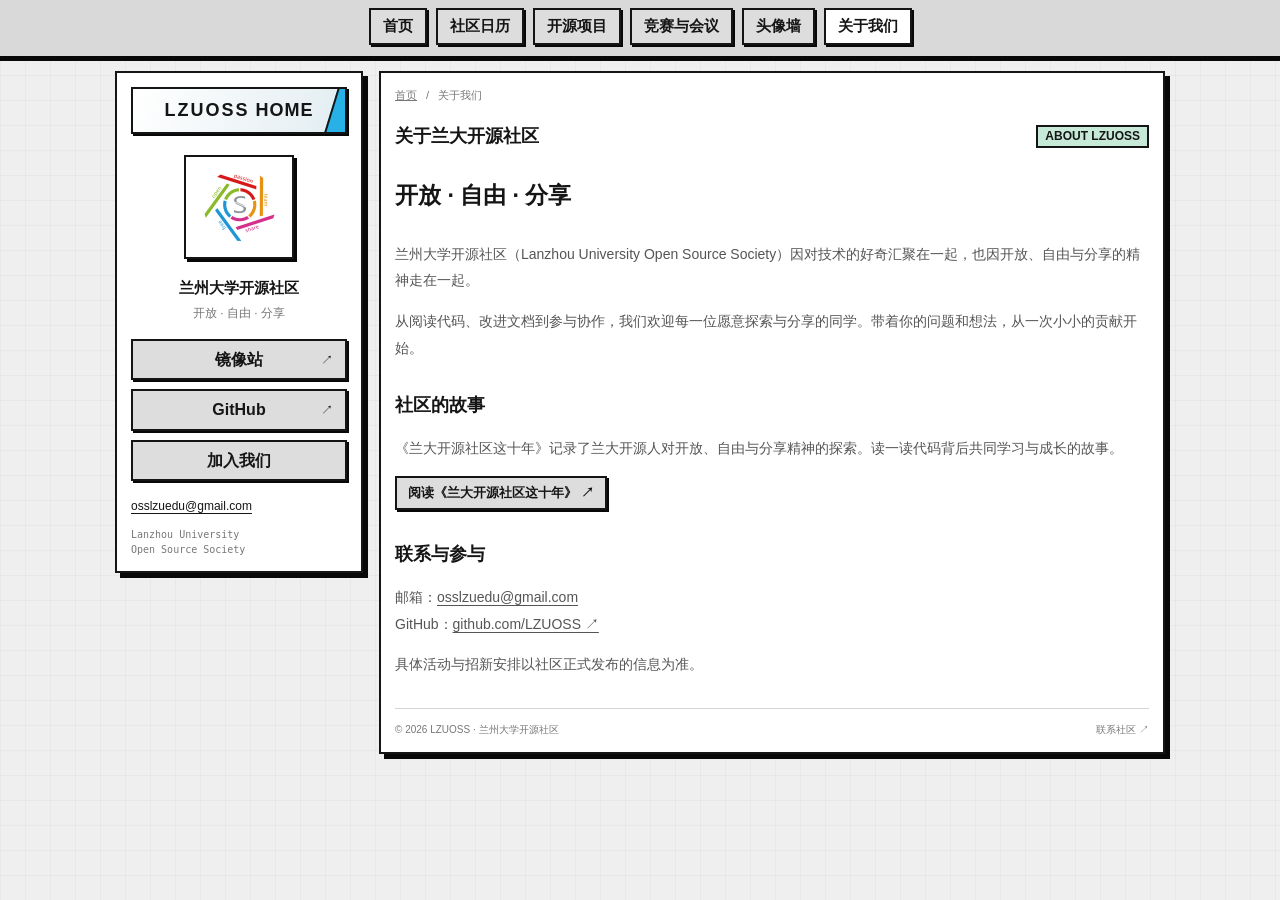
==== commit 00df179e: "Update Site source" ====
--- a/about.html
+++ b/about.html
@@ -1,7 +1,7 @@
 <!doctype html>
 <html lang="zh-CN"><head><meta charset="UTF-8"><meta name="viewport" content="width=device-width, initial-scale=1"><title>关于我们 · 兰州大学开源社区</title><meta name="description" content="兰州大学开源社区。镜像服务、开源项目与开源活动日历。"><meta name="theme-color" content="#dddddd"><link rel="icon" href="assets/oss-logo.png"><link rel="stylesheet" href="assets/style.css"><script src="assets/common.js" defer></script></head>
 <body><a class="skip" href="#main">跳转至主要内容</a>
-<header class="topbar"><nav aria-label="主导航"><a class="category" href="index.html">首页</a><a class="category" href="services.html">社区服务</a><a class="category" href="projects.html">开源项目</a><a class="category" href="events.html">竞赛与会议</a><a class="category" href="members.html">头像墙</a><a class="category active" href="about.html" aria-current="page">关于我们</a></nav></header>
+<header class="topbar"><nav aria-label="主导航"><a class="category" href="index.html">首页</a><a class="category" href="calendar.html">社区日历</a><a class="category" href="projects.html">开源项目</a><a class="category" href="events.html">竞赛与会议</a><a class="category" href="members.html">头像墙</a><a class="category active" href="about.html" aria-current="page">关于我们</a></nav></header>
 <div class="layout"><aside class="sidebar panel" aria-label="社区导航"><a class="wordmark" href="index.html" aria-label="兰州大学开源社区首页">LZUOSS<span> HOME</span></a><a class="community-emblem" href="about.html" aria-label="社区徽章，了解兰州大学开源社区"><img src="assets/oss-logo.png" width="91" height="80" alt="兰州大学开源社区徽章"></a><p class="sidebar-intro">兰州大学开源社区<br><span>开放 · 自由 · 分享</span></p><nav class="side-nav" aria-label="快捷导航"><a class="side-button" href="https://mirror.lzu.edu.cn/" target="_blank" rel="noopener noreferrer">镜像站 <span>↗</span></a><a class="side-button" href="https://github.com/LZUOSS" target="_blank" rel="noopener noreferrer">GitHub <span>↗</span></a><button class="side-button" id="join-button">加入我们</button></nav><a class="sidebar-email" href="mailto:osslzuedu@gmail.com">osslzuedu@gmail.com</a><p class="sidebar-english">Lanzhou University<br>Open Source Society</p></aside>
 <main class="panel content" id="main"><nav class="breadcrumb" aria-label="当前位置"><a href="index.html">首页</a><span>/</span><span aria-current="page">关于我们</span></nav><div class="content-heading"><h1>关于兰大开源社区</h1><span class="badge">ABOUT LZUOSS</span></div><div class="about-body"><p class="home-lead">开放 · 自由 · 分享</p><p>兰州大学开源社区（Lanzhou University Open Source Society）因对技术的好奇汇聚在一起，也因开放、自由与分享的精神走在一起。</p><p>从阅读代码、改进文档到参与协作，我们欢迎每一位愿意探索与分享的同学。带着你的问题和想法，从一次小小的贡献开始。</p><h2>社区的故事</h2><p>《兰大开源社区这十年》记录了兰大开源人对开放、自由与分享精神的探索。读一读代码背后共同学习与成长的故事。</p><a class="action" href="https://github.com/LZUOSS/lzuoss-decade" target="_blank" rel="noopener noreferrer">阅读《兰大开源社区这十年》 ↗</a><h2>联系与参与</h2><p>邮箱：<a href="mailto:osslzuedu@gmail.com">osslzuedu@gmail.com</a><br>GitHub：<a href="https://github.com/LZUOSS" target="_blank" rel="noopener noreferrer">github.com/LZUOSS ↗</a></p><p>具体活动与招新安排以社区正式发布的信息为准。</p></div><footer class="content-footer"><span>© 2026 LZUOSS · 兰州大学开源社区</span><a href="mailto:osslzuedu@gmail.com">联系社区 ↗</a></footer></main></div>
 <dialog id="join-dialog" aria-labelledby="join-title"><div class="dialog-heading"><h2 id="join-title">加入兰大开源社区</h2><button id="close-dialog" aria-label="关闭">×</button></div><p>从阅读一个项目、提出一个问题开始。<br>带着你的好奇心，和我们一起探索开源。</p><a class="action" href="https://github.com/LZUOSS" target="_blank" rel="noopener noreferrer">访问社区 GitHub ↗</a><p class="contact">联系邮箱：<a href="mailto:osslzuedu@gmail.com">osslzuedu@gmail.com</a></p></dialog>
--- a/assets/style.css
+++ b/assets/style.css
@@ -7,3 +7,14 @@
 .view-select{display:flex;align-items:center;gap:6px;font-size:11px;color:#555}.view-select select{border:var(--border);border-radius:0;background:#fff;color:#151515;padding:4px 6px;font:inherit;max-width:100%}.status-note{font-size:11px;color:#665737;line-height:1.8;padding:8px 10px;background:#fff9e8;border:1px solid #d9cba6;margin:0 0 12px}.badge-uncertain{background:#f6dfab}.uncertain-note{background:#fff7e8}.view-select select:focus-visible{outline:3px solid var(--blue);outline-offset:3px}@media(max-width:760px){.view-select{font-size:10px}.status-note{font-size:10px}}
 /* The community emblem and public member wall share the site's hard borders. */
 .community-emblem{display:flex;align-items:center;justify-content:center;width:110px;height:104px;margin:21px auto 17px;border:var(--border);box-shadow:3px 3px 0 #080808;background:#fff}.community-emblem img{display:block;object-fit:contain;max-width:calc(100% - 12px);height:auto}.sidebar-intro{text-align:center}.wall-lead{font-size:24px;font-weight:700;line-height:1.7;margin:22px 0 10px}.wall-description{font-size:13px;color:#666;line-height:1.9;margin-bottom:22px}.wall-search{display:flex;align-items:center;gap:12px;background:#f4f4f4;border:var(--border);padding:10px;margin-bottom:23px}.wall-search label{font-size:12px;font-weight:700;white-space:nowrap}.wall-search input{font-size:13px;padding:6px 8px}.member-grid{display:grid;grid-template-columns:repeat(4,minmax(0,1fr));gap:16px}.member-card{display:flex;flex-direction:column;align-items:center;border:var(--border);box-shadow:3px 3px 0 #080808;background:#fff;padding:17px 9px 12px;min-width:0;text-align:center}.member-card:hover{background:#edf8f2}.member-card:active{transform:translate(2px,2px);box-shadow:1px 1px 0 #080808}.avatar-frame{position:relative;width:110px;height:110px;border:var(--border);background:#dceef2;display:flex;align-items:center;justify-content:center;overflow:hidden}.avatar-frame img{position:relative;display:block;width:100%;height:100%;object-fit:cover;z-index:1}.avatar-fallback{position:absolute;font-size:32px;font-weight:800;color:#295166}.member-card strong{display:block;margin-top:12px;font-size:12px;overflow-wrap:anywhere;line-height:1.7;max-width:100%}.member-profile{font-size:10px;color:#6d6d6d;margin-top:5px}.member-profile span{margin-left:10px}.wall-footer{margin-top:25px;padding:12px;border:var(--border);background:#f4f4f4;font-size:11px;color:#666;line-height:1.8}.wall-footer p{margin:4px 0}.wall-footer a{text-decoration:underline;text-underline-offset:3px}@media(min-width:1600px){.avatar-frame{width:140px;height:140px}.member-card strong{font-size:14px}.member-profile{font-size:12px}.wall-description{font-size:15px}}@media(max-width:1000px) and (min-width:761px){.member-grid{grid-template-columns:repeat(3,minmax(0,1fr))}.avatar-frame{width:100px;height:100px}}@media(max-width:760px){.community-emblem{width:90px;height:84px;margin:16px auto 12px}.community-emblem img{width:73px}.member-grid{grid-template-columns:repeat(3,minmax(0,1fr));gap:12px}.member-card{padding:12px 5px 10px}.avatar-frame{width:85px;height:85px;max-width:100%}.member-card strong{font-size:11px}.wall-lead{font-size:20px}.wall-description{font-size:12px}.wall-search{gap:8px;padding:8px}.wall-search label{font-size:11px}.wall-search input{font-size:12px}.wall-footer{font-size:10px}.topbar nav{gap:8px}}@media(max-width:440px){.member-grid{grid-template-columns:repeat(2,minmax(0,1fr))}.avatar-frame{width:102px;height:102px}.member-card strong{font-size:12px}.wall-lead{font-size:18px}}
+
+/* Community calendar */
+.calendar-toolbar{display:flex;align-items:center;justify-content:space-between;gap:12px;flex-wrap:wrap;margin-top:28px}
+.calendar-toolbar h2{font-size:26px;margin:0;font-variant-numeric:tabular-nums;letter-spacing:1px}
+.calendar-paging,.calendar-views{display:flex;gap:7px}.calendar-toolbar .action{margin:0;padding:7px 11px;min-height:40px;font-size:15px}
+.calendar-views .selected{background:#c5e7d9}.calendar-meta{display:flex;justify-content:space-between;gap:12px;color:#64676a;font-size:12px;margin:22px 0 12px}.calendar-dot{display:inline-block;background:#91c7b1;border:1px solid #111;width:8px;height:8px;margin-right:4px}
+.calendar-grid{display:grid;grid-template-columns:repeat(7,minmax(0,1fr));border-top:2px solid #111;border-left:2px solid #111;background:white}.calendar-grid[hidden]{display:none}.calendar-weekday{padding:11px 0;background:#ddd;text-align:center;font-weight:700;border-right:2px solid #111;border-bottom:2px solid #111;font-size:13px}
+.calendar-day{position:relative;min-width:0;min-height:83px;text-align:left;align-self:stretch;padding:7px 5px;background:white;border:0;border-right:2px solid #111;border-bottom:2px solid #111;color:#161616;font:inherit;cursor:pointer;overflow:hidden}.calendar-day:hover{background:#edf7f3}.calendar-day.outside{color:#92979b;background:#f4f4f4}.calendar-day.is-selected{background:#d8eee4;box-shadow:inset 0 0 0 2px #111}.calendar-day-number{display:block;width:24px;height:24px;line-height:24px;text-align:center;font-size:13px;font-weight:700}.calendar-day.is-today .calendar-day-number{background:#111;color:white}.calendar-event-chip{display:block;background:#c5e7d9;border-left:2px solid #111;font-size:10px;overflow:hidden;white-space:nowrap;text-overflow:ellipsis;margin-top:4px;padding:2px;color:#111}.calendar-more{font-size:11px}.calendar-mobile-dot{display:none}
+.calendar-agenda{margin-top:28px}.calendar-agenda h2{font-size:18px}.calendar-empty{display:flex;gap:15px;align-items:center;border:2px dashed #aaa;background:#f6f6f6;padding:24px 18px;margin:15px 0 28px}.calendar-empty>span{font-size:30px;color:#888}.calendar-empty h3{font-size:16px;margin:0 0 7px}.calendar-empty p{font-size:13px;color:#666;margin:0;line-height:1.7}.calendar-event-detail{border:2px solid #111;border-left:6px solid #111;padding:20px;margin:16px 0}.calendar-event-detail h3{margin:12px 0;font-size:20px}.calendar-event-detail p{font-size:14px}.calendar-event-time{font-weight:700}.calendar-description{white-space:pre-line}
+.calendar-subscribe{background:#edf5f1;border:2px solid #111;box-shadow:4px 4px 0 #111;padding:24px;margin-top:32px}.calendar-subscribe h2{font-size:23px;margin:18px 0 12px}.calendar-subscribe p{font-size:14px;line-height:1.8}.calendar-subscribe-actions{display:flex;gap:10px;flex-wrap:wrap;margin:20px 0}.calendar-subscribe .action{font-size:13px;padding:10px 12px;margin:0}.calendar-feed-label{display:block;font-size:12px;font-weight:700;margin:22px 0 7px}#cal-feed{box-sizing:border-box;width:100%;min-width:0;padding:10px;background:white;border:2px solid #111;font:12px monospace;color:#333}.calendar-subscribe .calendar-help{font-size:12px;color:#666}.calendar-page .page-note{margin-top:32px}.calendar-page button:focus-visible{outline:3px solid #1484c9;outline-offset:3px;z-index:1}
+@media(max-width:520px){.calendar-toolbar{gap:16px}.calendar-toolbar h2{order:-1;width:100%;font-size:25px}.calendar-toolbar .action{padding:6px 10px}.calendar-day{min-height:53px;padding:3px}.calendar-day-number{font-size:12px}.calendar-event-chip,.calendar-more{display:none}.calendar-mobile-dot{display:block;width:5px;height:5px;background:#111;border-radius:50%;margin:3px auto}.calendar-subscribe{padding:18px}.calendar-subscribe h2{font-size:21px}.calendar-empty{padding:18px 12px}.calendar-meta{font-size:10px}.calendar-weekday{font-size:12px;padding:8px 0}}
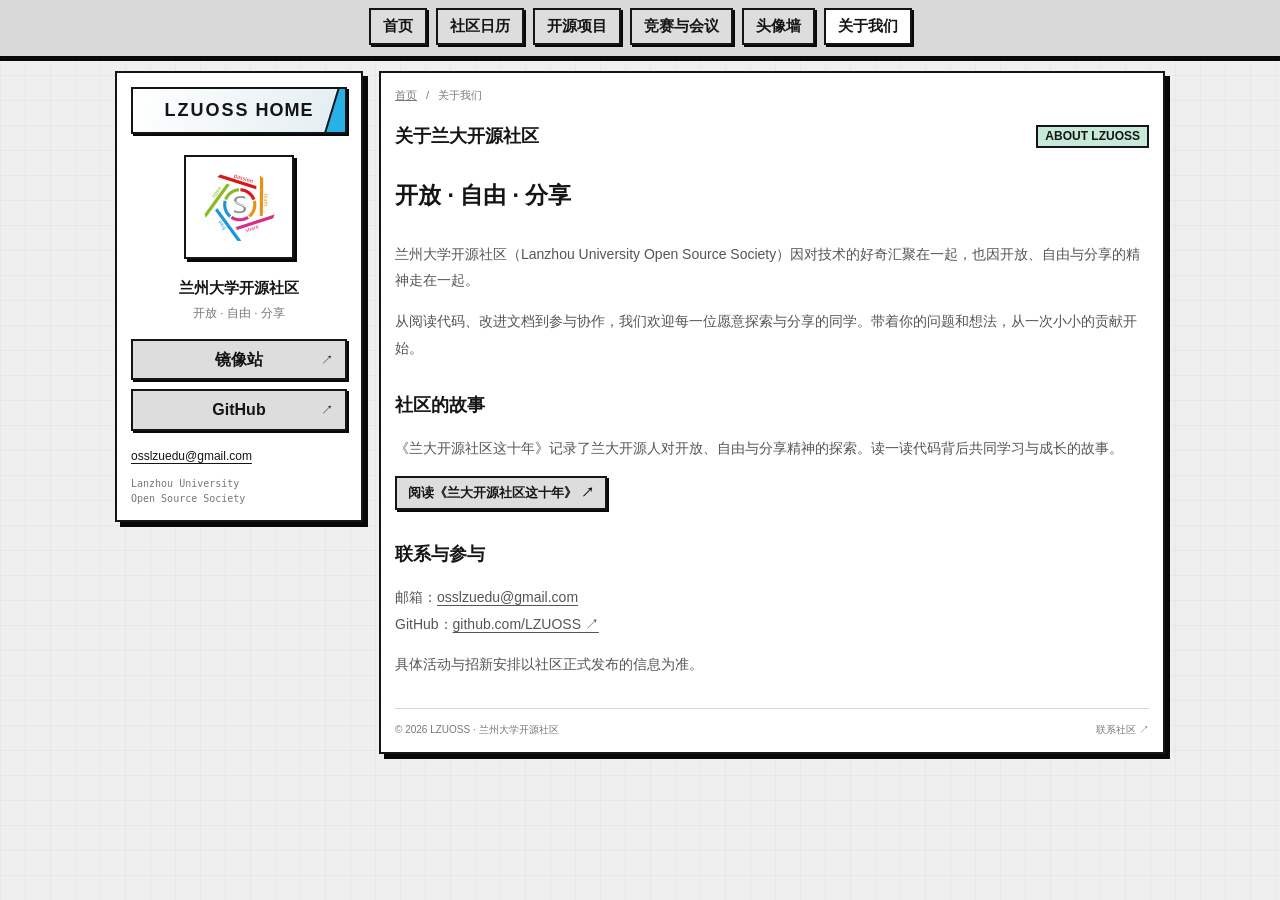
==== commit 88c9c9a2: "前端改为单页应用并清理冗余信息 - 六个独立页面合并为单一 dist/index.html：hash 路由（#/home、#/calendar、#/projects、#/events、#/member" ====
--- a/about.html
+++ b/about.html
@@ -1,8 +1 @@
-<!doctype html>
-<html lang="zh-CN"><head><meta charset="UTF-8"><meta name="viewport" content="width=device-width, initial-scale=1"><title>关于我们 · 兰州大学开源社区</title><meta name="description" content="兰州大学开源社区。镜像服务、开源项目与开源活动日历。"><meta name="theme-color" content="#dddddd"><link rel="icon" href="assets/oss-logo.png"><link rel="stylesheet" href="assets/style.css"><script src="assets/common.js" defer></script></head>
-<body><a class="skip" href="#main">跳转至主要内容</a>
-<header class="topbar"><nav aria-label="主导航"><a class="category" href="index.html">首页</a><a class="category" href="calendar.html">社区日历</a><a class="category" href="projects.html">开源项目</a><a class="category" href="events.html">竞赛与会议</a><a class="category" href="members.html">头像墙</a><a class="category active" href="about.html" aria-current="page">关于我们</a></nav></header>
-<div class="layout"><aside class="sidebar panel" aria-label="社区导航"><a class="wordmark" href="index.html" aria-label="兰州大学开源社区首页">LZUOSS<span> HOME</span></a><a class="community-emblem" href="about.html" aria-label="社区徽章，了解兰州大学开源社区"><img src="assets/oss-logo.png" width="91" height="80" alt="兰州大学开源社区徽章"></a><p class="sidebar-intro">兰州大学开源社区<br><span>开放 · 自由 · 分享</span></p><nav class="side-nav" aria-label="快捷导航"><a class="side-button" href="https://mirror.lzu.edu.cn/" target="_blank" rel="noopener noreferrer">镜像站 <span>↗</span></a><a class="side-button" href="https://github.com/LZUOSS" target="_blank" rel="noopener noreferrer">GitHub <span>↗</span></a><button class="side-button" id="join-button">加入我们</button></nav><a class="sidebar-email" href="mailto:osslzuedu@gmail.com">osslzuedu@gmail.com</a><p class="sidebar-english">Lanzhou University<br>Open Source Society</p></aside>
-<main class="panel content" id="main"><nav class="breadcrumb" aria-label="当前位置"><a href="index.html">首页</a><span>/</span><span aria-current="page">关于我们</span></nav><div class="content-heading"><h1>关于兰大开源社区</h1><span class="badge">ABOUT LZUOSS</span></div><div class="about-body"><p class="home-lead">开放 · 自由 · 分享</p><p>兰州大学开源社区（Lanzhou University Open Source Society）因对技术的好奇汇聚在一起，也因开放、自由与分享的精神走在一起。</p><p>从阅读代码、改进文档到参与协作，我们欢迎每一位愿意探索与分享的同学。带着你的问题和想法，从一次小小的贡献开始。</p><h2>社区的故事</h2><p>《兰大开源社区这十年》记录了兰大开源人对开放、自由与分享精神的探索。读一读代码背后共同学习与成长的故事。</p><a class="action" href="https://github.com/LZUOSS/lzuoss-decade" target="_blank" rel="noopener noreferrer">阅读《兰大开源社区这十年》 ↗</a><h2>联系与参与</h2><p>邮箱：<a href="mailto:osslzuedu@gmail.com">osslzuedu@gmail.com</a><br>GitHub：<a href="https://github.com/LZUOSS" target="_blank" rel="noopener noreferrer">github.com/LZUOSS ↗</a></p><p>具体活动与招新安排以社区正式发布的信息为准。</p></div><footer class="content-footer"><span>© 2026 LZUOSS · 兰州大学开源社区</span><a href="mailto:osslzuedu@gmail.com">联系社区 ↗</a></footer></main></div>
-<dialog id="join-dialog" aria-labelledby="join-title"><div class="dialog-heading"><h2 id="join-title">加入兰大开源社区</h2><button id="close-dialog" aria-label="关闭">×</button></div><p>从阅读一个项目、提出一个问题开始。<br>带着你的好奇心，和我们一起探索开源。</p><a class="action" href="https://github.com/LZUOSS" target="_blank" rel="noopener noreferrer">访问社区 GitHub ↗</a><p class="contact">联系邮箱：<a href="mailto:osslzuedu@gmail.com">osslzuedu@gmail.com</a></p></dialog>
-</body></html>+<!doctype html><html lang="zh-CN"><head><meta charset="utf-8"><meta name="viewport" content="width=device-width,initial-scale=1"><meta http-equiv="refresh" content="0;url=index.html#/about"><title>关于我们 · 兰州大学开源社区</title><link rel="canonical" href="index.html"><script>location.replace('index.html#/about')</script></head><body><p>页面已并入单页站点，正在前往<a href="index.html#/about">关于我们 · 兰州大学开源社区</a>。</p></body></html>
